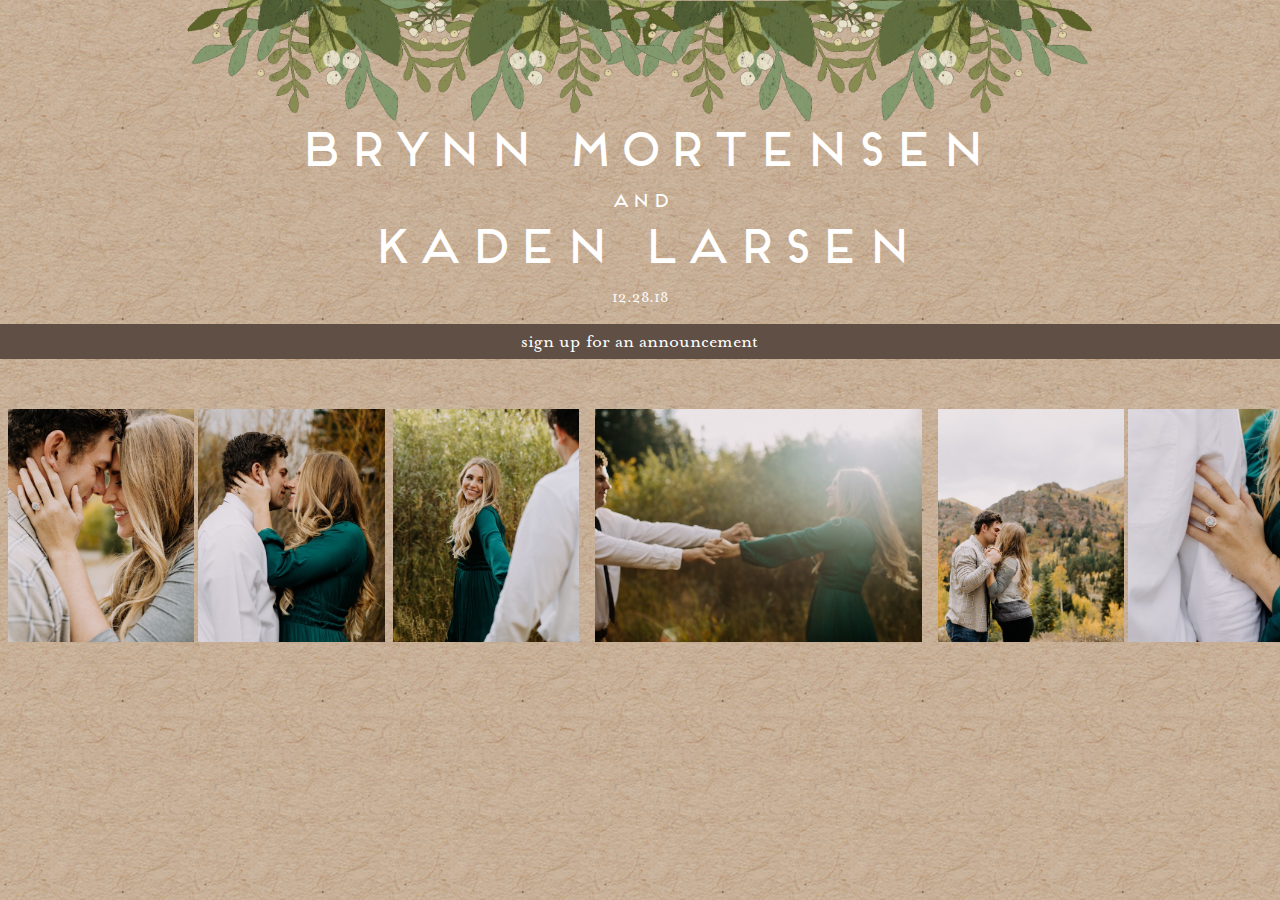
==== index.html @ 585bf299 "made the pictures actually loop" ====
<!DOCTYPE html>
<html lang="en">

<head>
    <meta charset="UTF-8">
    <meta name="viewport" content="width=device-width, initial-scale=1.0">
    <meta http-equiv="X-UA-Compatible" content="ie=edge">
    <link rel="stylesheet" type="text/css" href="./assets/index.css">
    <script src="https://ajax.googleapis.com/ajax/libs/jquery/3.3.1/jquery.min.js"></script>
    <script src="https://www.gstatic.com/firebasejs/5.5.0/firebase.js"></script>
    <title>Brynn and Kaden</title>
</head>

<body>
    <div class="content">
        <img id="decal" src="./assets/images/weddingdecal.svg">
        <div class="title">
            <h1>BRYNN MORTENSEN</h1>
            <h3>AND</h3>
            <h1>KADEN LARSEN</h1>
        </div>
        <p id="date">12.28.18</p>
        <div class="banner">
            <a id="bannerlink" href="announcements.html">
                <h3 id="bannertext">sign up for an announcement</h3>
            </a>
        </div>
        <div class="photobanner">
            <img class="first slideshow" src="./assets/images/slideshow/A.jpg" alt="" />
            <img class="slideshow" src="./assets/images/slideshow/B.jpg" alt="" />
            <img class="slideshow" src="./assets/images/slideshow/C.jpg" alt="" />
            <img class="slideshow" src="./assets/images/slideshow/D.jpg" alt="" />
            <img class="slideshow" src="./assets/images/slideshow/E.jpg" alt="" />
            <img class="slideshow" src="./assets/images/slideshow/F.jpg" alt="" />
            <img class="slideshow" src="./assets/images/slideshow/G.jpg" alt="" />
            <img class="slideshow" src="./assets/images/slideshow/H.jpg" alt="" />
            <img class="slideshow" src="./assets/images/slideshow/I.jpg" alt="" />
            <img class="slideshow" src="./assets/images/slideshow/J.jpg" alt="" />
            <img class="slideshow" src="./assets/images/slideshow/K.jpg" alt="" />
            <img class="slideshow" src="./assets/images/slideshow/L.jpg" alt="" />
            <img class="slideshow" src="./assets/images/slideshow/M.jpg" alt="" />
            <img class="slideshow" src="./assets/images/slideshow/N.jpg" alt="" />
            <img class="slideshow" src="./assets/images/slideshow/O.jpg" alt="" />
            <img class="slideshow" src="./assets/images/slideshow/P.jpg" alt="" />
            <img class="slideshow" src="./assets/images/slideshow/Q.jpg" alt="" />
            <img class="slideshow" src="./assets/images/slideshow/R.jpg" alt="" />
            <img class="slideshow" src="./assets/images/slideshow/S.jpg" alt="" />
            <img class="slideshow" src="./assets/images/slideshow/T.jpg" alt="" />
            <img class="slideshow" src="./assets/images/slideshow/U.jpg" alt="" />
            <img class="slideshow" src="./assets/images/slideshow/V.jpg" alt="" />
            <img class="slideshow" src="./assets/images/slideshow/W.jpg" alt="" />
            <img class="slideshow" src="./assets/images/slideshow/X.jpg" alt="" />
            <img class="slideshow" src="./assets/images/slideshow/Y.jpg" alt="" />
            <img class="slideshow" src="./assets/images/slideshow/Z.jpg" alt="" />
            <img class="slideshow" src="./assets/images/slideshow/Z1.jpg" alt="" />
            <img class="slideshow" src="./assets/images/slideshow/Z2.jpg" alt="" />
            <img class="slideshow" src="./assets/images/slideshow/Z3.jpg" alt="" />
            <img class="slideshow" src="./assets/images/slideshow/Z4.jpg" alt="" />
            <img class="slideshow" src="./assets/images/slideshow/Z5.jpg" alt="" />
            <img class="slideshow" src="./assets/images/slideshow/A.jpg" alt="" />
            <img class="slideshow" src="./assets/images/slideshow/B.jpg" alt="" />
            <img class="slideshow" src="./assets/images/slideshow/C.jpg" alt="" />
            <img class="slideshow" src="./assets/images/slideshow/D.jpg" alt="" />
            <img class="slideshow" src="./assets/images/slideshow/E.jpg" alt="" />
            <img class="slideshow" src="./assets/images/slideshow/F.jpg" alt="" />
            <img class="slideshow" src="./assets/images/slideshow/G.jpg" alt="" />
        </div>
    </div>
    <script src="./assets/index.js"></script>
</body>

</html>
---- assets/index.css ----
@font-face {
    font-family: 'Frontage';
    src: url('./fonts/Frontage-Regular.eot');
    src: url('./fonts/Frontage-Regular.eot?#iefix') format('embedded-opentype'),
        url('./fonts/Frontage-Regular.woff2') format('woff2'),
        url('./fonts/Frontage-Regular.woff') format('woff'),
        url('./fonts/Frontage-Regular.ttf') format('truetype'),
        url('./fonts/Frontage-Regular.svg#Frontage-Regular') format('svg');
    font-weight: normal;
    font-style: normal;
}
@font-face {
    font-family: 'Mrs Eaves OT';
    src: url('./fonts/MrsEavesOT-Roman.eot');
    src: url('./fonts/MrsEavesOT-Roman.eot?#iefix') format('embedded-opentype'),
        url('./fonts/MrsEavesOT-Roman.woff2') format('woff2'),
        url('./fonts/MrsEavesOT-Roman.woff') format('woff'),
        url('./fonts/MrsEavesOT-Roman.ttf') format('truetype'),
        url('./fonts/MrsEavesOT-Roman.svg#MrsEavesOT-Roman') format('svg');
    font-weight: normal;
    font-style: normal;
}
body {
    background-image: url("./images/weddingbackground.png");
    background-repeat: repeat;
    margin: 0;
}
.content {
    overflow: hidden;
}
#decal {
    position: absolute;
    top: 0;
    margin-left: auto;
    margin-right: auto;
    left: 0;
    right: 0;
    height: 150px;
}
.title {
    margin-top: 150px;
}
h1, h3 {
    font-family: 'Frontage';
    font-weight: normal;
    color: white;
    text-align: center;
}
h1 {
    font-size: 3em;
    margin-top: 15px;
    margin-bottom: 15px;
}
h3 {
    margin: 0;
}
#date {
    font-family: 'Mrs Eaves OT';
    font-weight: normal;
    color: white;
    text-align: center;
}
.banner {
    width: 100%;
    height: 35px;
    background-color: #5F4F45;
}
#bannertext {
    font-family: 'Mrs Eaves OT';
    color: white;
    text-align: center;
    font-weight: normal;
    font-size: 20px;
    line-height: 35px;
    padding-top: 2px;
}
#bannerlink {
    text-decoration: none;
}
#bannerlink:hover {
    text-decoration: underline;
    color: white;
}
.photobanner {
    height: 233px;
    width: 8635px;
    margin-bottom: 10px;
    margin-top: 50px;
}
.photobanner img {
    -webkit-transition: all 0.5s ease;
    -moz-transition: all 0.5s ease;
    -o-transition: all 0.5s ease;
    -ms-transition: all 0.5s ease;
    transition: all 0.5s ease;
}
.photobanner img:hover {
    -webkit-transform: scale(1.1);
    -moz-transform: scale(1.1);
    -o-transform: scale(1.1);
    -ms-transform: scale(1.1);
    transform: scale(1.1);
    cursor: pointer;
    
    -webkit-box-shadow: 0px 3px 5px rgba(0,0,0,0.2);
    -moz-box-shadow: 0px 3px 5px rgba(0,0,0,0.2);
    box-shadow: 0px 3px 5px rgba(0,0,0,0.2);
}
.slideshow {
    height: 233px;
}
.first {
    -webkit-animation: bannermove 133s linear infinite;
       -moz-animation: bannermove 133s linear infinite;
        -ms-animation: bannermove 133s linear infinite;
         -o-animation: bannermove 133s linear infinite;
            animation: bannermove 133s linear infinite;
}
@keyframes bannermove {
    0% {
       margin-left: 0px;
    }
    100% {
       margin-left: -6989px;
    } 
}  
@-moz-keyframes bannermove {
    0% {
      margin-left: 0px;
    }
    100% {
      margin-left: -6989px;
    } 
}  
@-webkit-keyframes bannermove {
    0% {
      margin-left: 0px;
    }
    100% {
      margin-left: -6989px;
    }
} 
@-ms-keyframes bannermove {
    0% {
      margin-left: 0px;
    }
    100% {
      margin-left: -6989px;
    }
}  
@-o-keyframes bannermove {
    0% {
      margin-left: 0px;
    }
    100% {
      margin-left: -6989px;
    }
}
.formbox {
    background-color: white;
    border: solid #7D977B 5px;
    margin-left: 200px;
    margin-right: 200px;
    padding: 20px;
}
h6 {
    font-family: 'Mrs Eaves OT';
    font-weight: normal;
    font-size: 20px;
    display: inline-block;
    margin: 0;
    color: #7D977B;
}
.namediv {
    width: 45%;
    display: inline-block;
    padding: 20px;
    padding-top: 10px;
}
.nameinput {
    width: 100%;
}
.addressdiv {
    display: inline-block;
    padding: 20px;
    padding-top: 0;
    width: 94.5%;
}
input {
    box-sizing: border-box;
    border: 1px solid #A3A0A1;
    background-color: #F5F5F5;
    padding: 10px;
    font-family: 'Mrs Eaves OT';
    font-size: 13px;
    margin-top: 10px;
    width: 100%;
}
#submit {
    background-color: #7D977B;
    color: #F5F5F5;
    width: 30%;
    border-radius: 33.5px;
    font-size: 20px;
    margin: auto;
    display: block;
    padding-bottom: 8px;
    -webkit-appearance: none;
}
@media only screen and (max-width: 1305px) {
    .namediv {
        width: 94.5%;
    }
    #lastnamediv {
        padding-top: 0;
    }
    #submit {
        width: 55%;
    }
    #decal {
        height: 122px;
    }
    .title {
        margin-top: 130px;
    }
}
@media only screen and (max-width: 906px) {
    #decal {
        height: 100px;
    }
    #submit {
        font-size: 20px;
    }
    .formbox {
        margin-left: 100px;
        margin-right: 100px;
}
@media only screen and (max-width: 768px) {
    #submit {
        width: 90%;
    }
}
@media only screen and (max-width: 615px) {
    .formbox {
        margin-left: 20px;
        margin-right: 20px;
    }
}
@media only screen and (max-width: 425px) {
    #decal {
        height: 50px;
    }
    h1 {
        font-size: 2em;
    }
    .atitle {
        font-size: 1.5em;
    }
    .title {
        margin-top: 75px;
    }
    #announcementstitle {
        margin-top: 65px;
    }
    .formbox {
        padding-left: 0px;
        padding-top: 10px;
    }
    .namediv {
        padding-bottom: 5px;
    }
    .addressdiv {
        padding-bottom: 5px;
    }
    input {
        margin-top: 5px;
    }
    #submit {
        margin-left: 23px;
        margin-top: 10px;
    }
}
@media only screen and (max-width: 375px) {  
    #submit {
        font-size: 15px;
    }
}
}
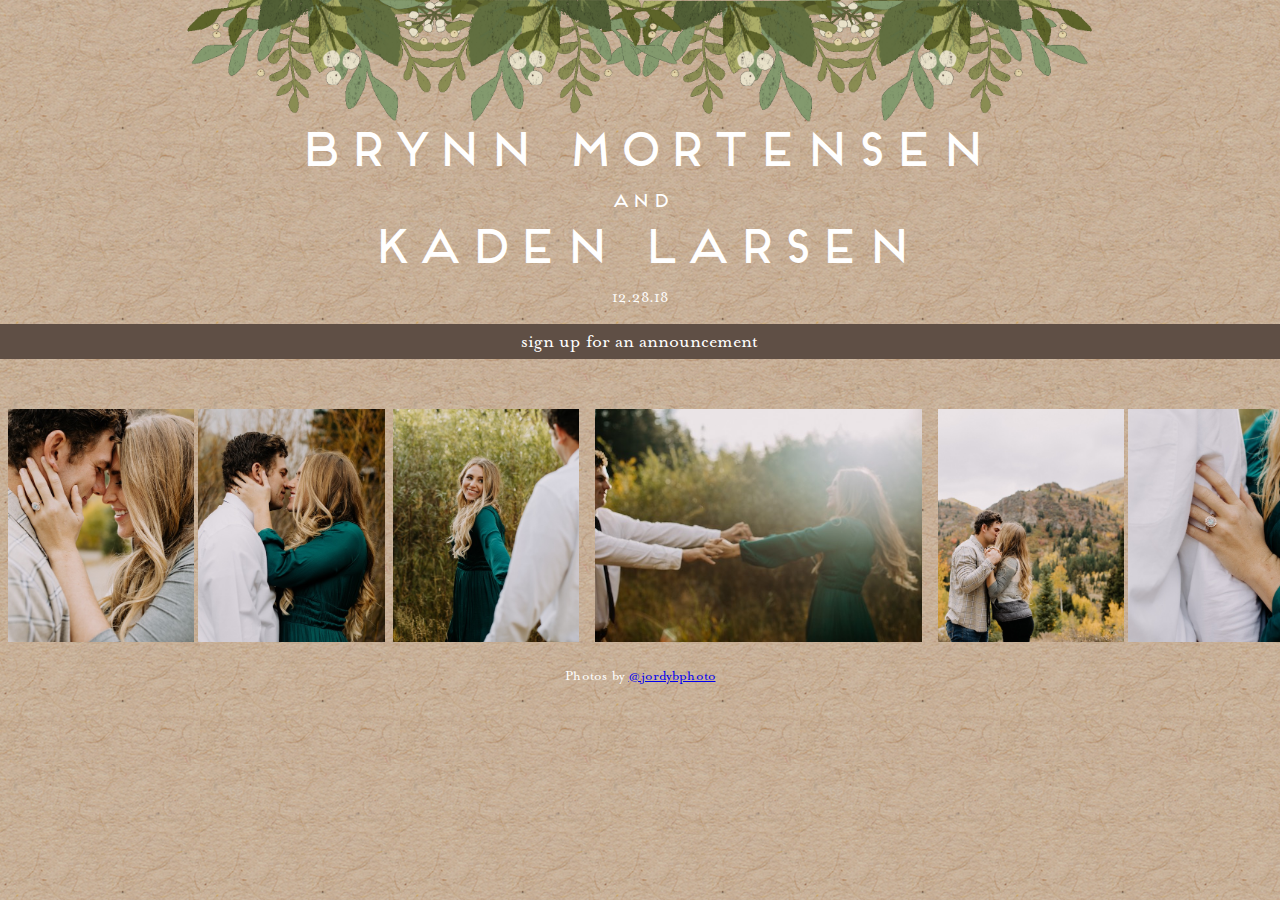
==== commit dea3a095: "added link to photographer's site" ====
--- a/index.html
+++ b/index.html
@@ -65,6 +65,7 @@
             <img class="slideshow" src="./assets/images/slideshow/F.jpg" alt="" />
             <img class="slideshow" src="./assets/images/slideshow/G.jpg" alt="" />
         </div>
+        <p id="phototag">Photos by <a href="http://jordybphoto.com/">@jordybphoto</a></p>
     </div>
     <script src="./assets/index.js"></script>
 </body>
--- a/assets/index.css
+++ b/assets/index.css
@@ -106,6 +106,15 @@
     -moz-box-shadow: 0px 3px 5px rgba(0,0,0,0.2);
     box-shadow: 0px 3px 5px rgba(0,0,0,0.2);
 }
+#phototag {
+    font-family: 'Mrs Eaves OT';
+    color: white;
+    text-align: center;
+    font-weight: normal;
+    font-size: 15px;
+    line-height: 35px;
+    padding-top: 2px;
+}
 .slideshow {
     height: 233px;
 }
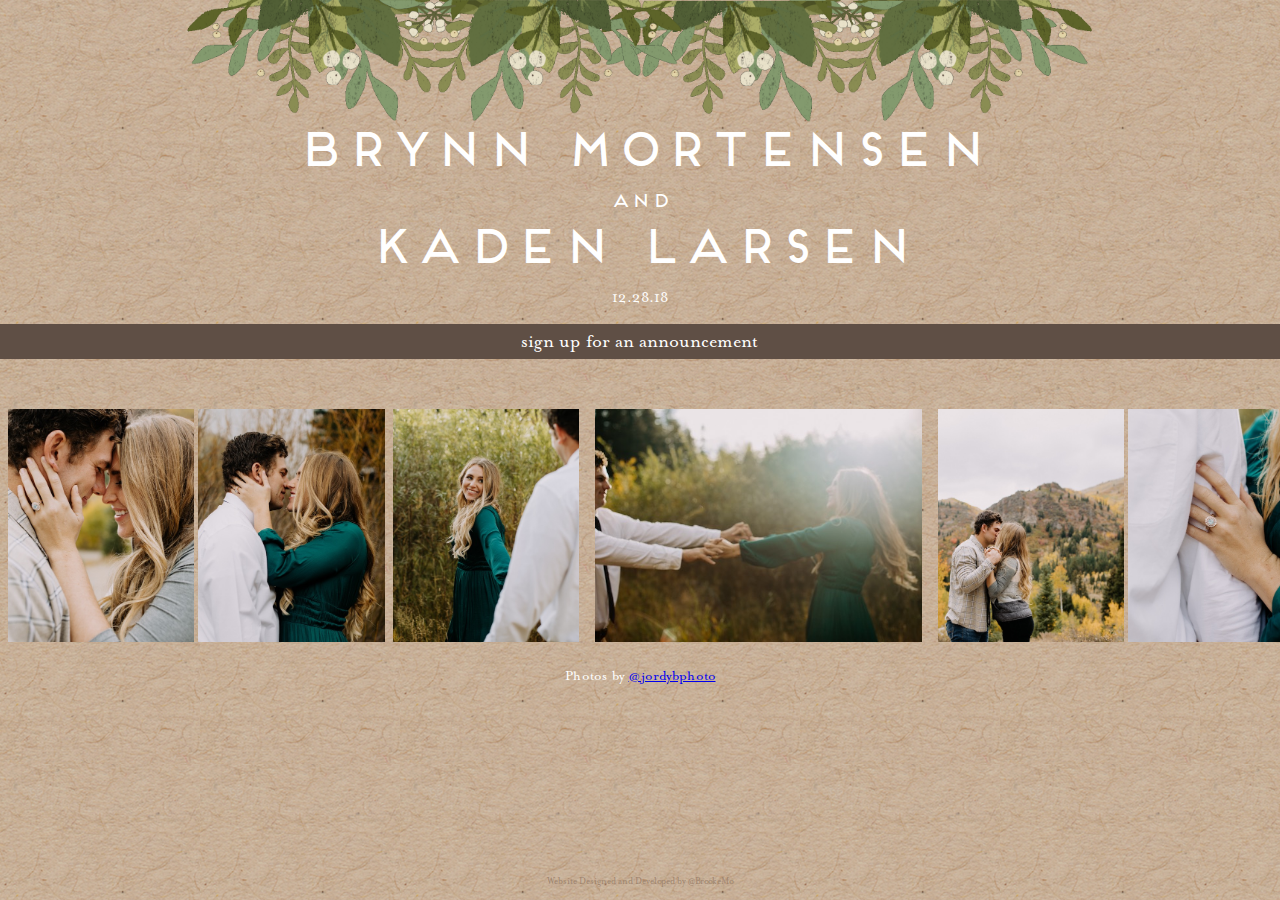
==== commit 3badee42: "added dev credit" ====
--- a/index.html
+++ b/index.html
@@ -65,7 +65,8 @@
             <img class="slideshow" src="./assets/images/slideshow/F.jpg" alt="" />
             <img class="slideshow" src="./assets/images/slideshow/G.jpg" alt="" />
         </div>
-        <p id="phototag">Photos by <a href="http://jordybphoto.com/">@jordybphoto</a></p>
+        <p id="phototag">Photos by <a target="_blank" href="http://jordybphoto.com/">@jordybphoto</a></p>
+        <p id="devtag">Website Designed and Developed by <a id="devlink" target="_blank" href="https://brookemo.github.io">@BrookeMo</a></p>
     </div>
     <script src="./assets/index.js"></script>
 </body>
--- a/assets/index.css
+++ b/assets/index.css
@@ -115,6 +115,21 @@
     line-height: 35px;
     padding-top: 2px;
 }
+#devtag {
+    font-family: 'Mrs Eaves OT';
+    color: #9D836D;
+    font-weight: normal;
+    font-size: 10px;
+    text-align: center;
+    position: absolute;
+    bottom: 2px;
+    left: 0;
+    right: 0;
+}
+#devlink {
+    text-decoration: none;
+    color: #9D836D;
+}
 .slideshow {
     height: 233px;
 }
@@ -288,6 +303,12 @@
         margin-left: 23px;
         margin-top: 10px;
     }
+    .photobanner {
+        margin-bottom: 0;
+    }
+    #phototag {
+        margin-top: 0;
+    }
 }
 @media only screen and (max-width: 375px) {  
     #submit {
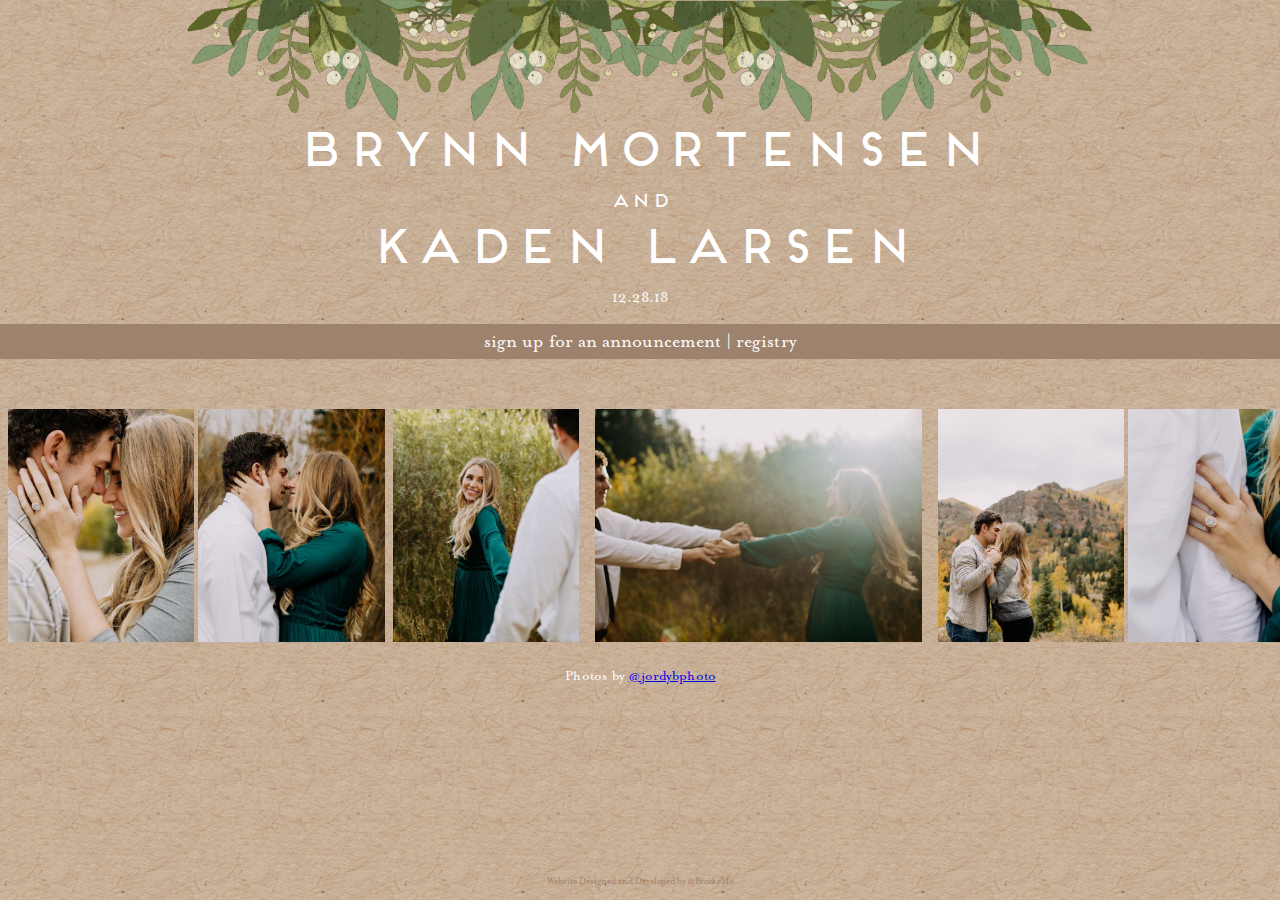
==== commit dc7fd135: "added registry" ====
--- a/index.html
+++ b/index.html
@@ -23,6 +23,9 @@
         <div class="banner">
             <a id="bannerlink" href="announcements.html">
                 <h3 id="bannertext">sign up for an announcement</h3>
+            </a>
+            <a id="bannerlink" href="https://www.walmart.com/lists/view-wedding-registry-items?id=e70ba10a-6c08-4f07-abeb-678a441b6e37" target="_blank">
+                <h3 id="bannertext">| registry</h3>
             </a>
         </div>
         <div class="photobanner">
--- a/assets/index.css
+++ b/assets/index.css
@@ -63,7 +63,8 @@
 .banner {
     width: 100%;
     height: 35px;
-    background-color: #5F4F45;
+    background-color: #9D836D;
+    text-align: center;
 }
 #bannertext {
     font-family: 'Mrs Eaves OT';
@@ -73,6 +74,7 @@
     font-size: 20px;
     line-height: 35px;
     padding-top: 2px;
+    display: inline-block;
 }
 #bannerlink {
     text-decoration: none;
@@ -289,6 +291,7 @@
     .formbox {
         padding-left: 0px;
         padding-top: 10px;
+        margin-top: -5px;
     }
     .namediv {
         padding-bottom: 5px;
@@ -305,10 +308,14 @@
     }
     .photobanner {
         margin-bottom: 0;
+        margin-top: 30px;
     }
     #phototag {
         margin-top: 0;
     }
+    #devtag {
+        bottom: 0;
+    }
 }
 @media only screen and (max-width: 375px) {  
     #submit {
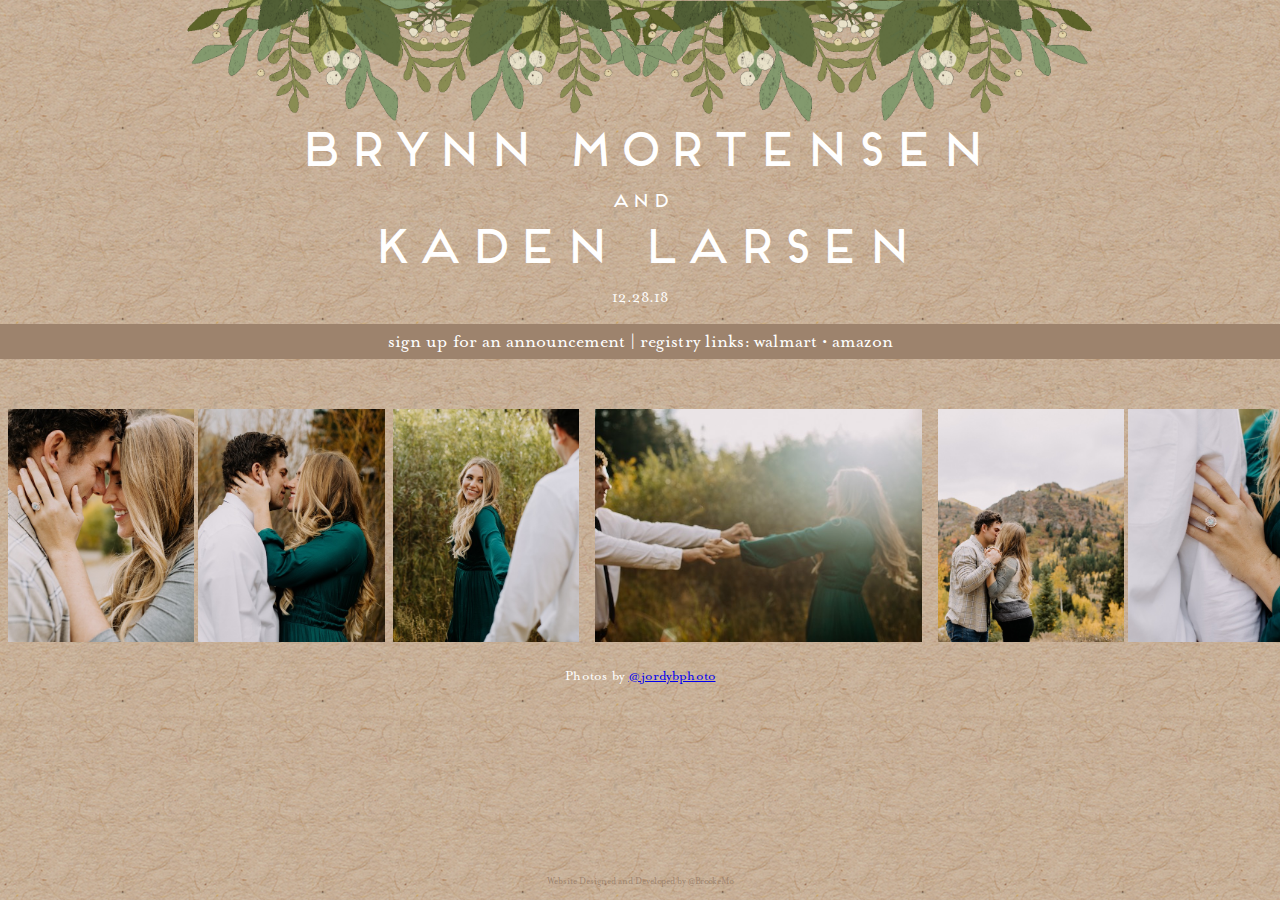
==== commit 795c387d: "added amazon registry link" ====
--- a/index.html
+++ b/index.html
@@ -24,8 +24,12 @@
             <a id="bannerlink" href="announcements.html">
                 <h3 id="bannertext">sign up for an announcement</h3>
             </a>
+            <h3 id="bannertext">| registry links: </h3>
             <a id="bannerlink" href="https://www.walmart.com/lists/view-wedding-registry-items?id=e70ba10a-6c08-4f07-abeb-678a441b6e37" target="_blank">
-                <h3 id="bannertext">| registry</h3>
+                <h3 id="bannertext">walmart </h3>
+            </a>
+            <a id="bannerlink" href="https://www.amazon.com/wedding/brynn-mortensen-kaden-larsen-salt-lake-city-december-2018/registry/1K4R67A7SDSU3" target="_blank">
+                <h3 id="bannertext">• amazon</h3>
             </a>
         </div>
         <div class="photobanner">
